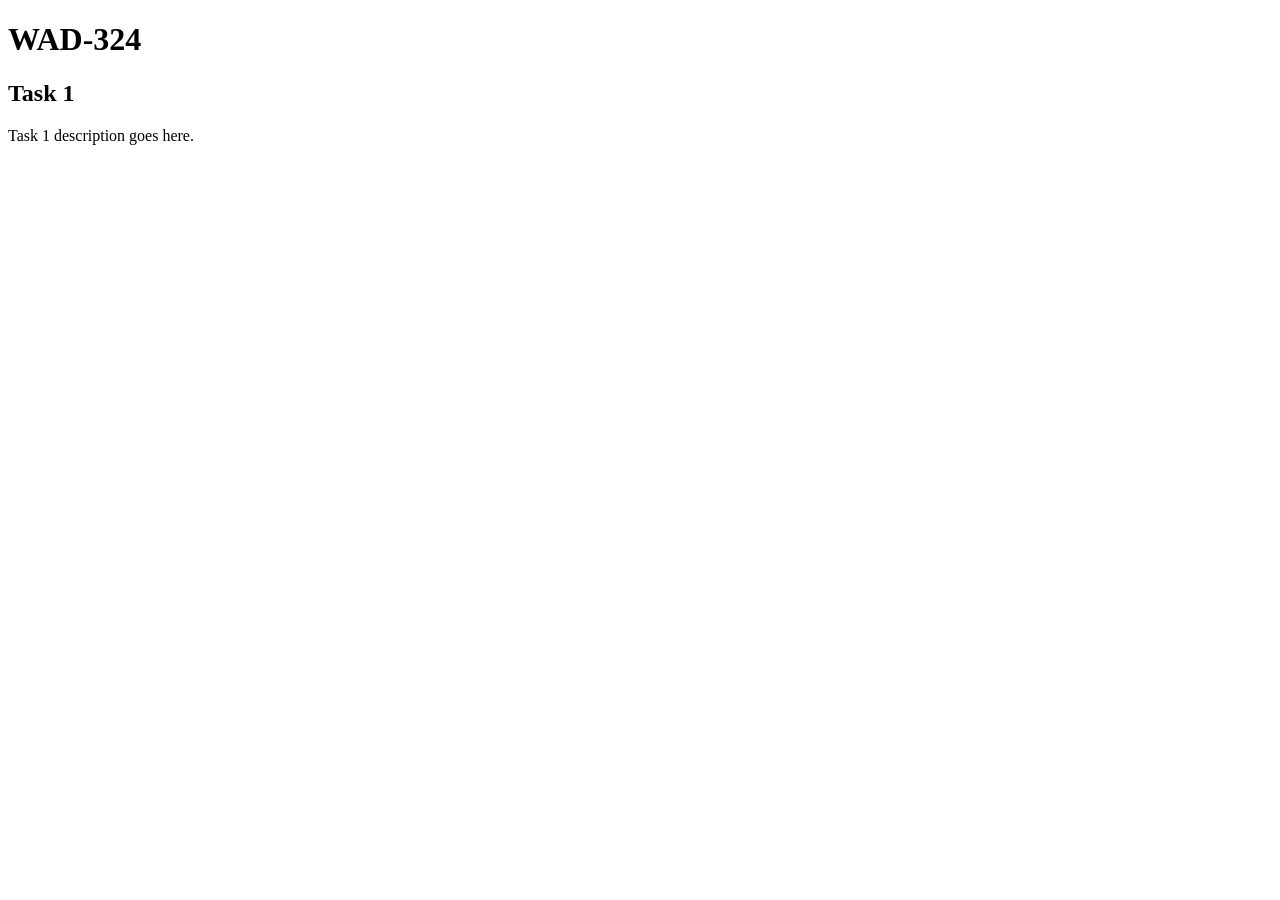
==== index.html @ d5411ccc "saved index.html" ====
<!DOCTYPE html>
<html lang="en">
<head>
    <meta charset="UTF-8">
    <meta name="viewport" content="width=device-width, initial-scale=1.0">
    <title>WAD-324</title>
</head>
<body>
    <h1>WAD-324</h1>
    <div>
        <div>
            <h2>Task 1</h2>
            <p>Task 1 description goes here.</p>
        </div>
    </div>

</body>
</html>
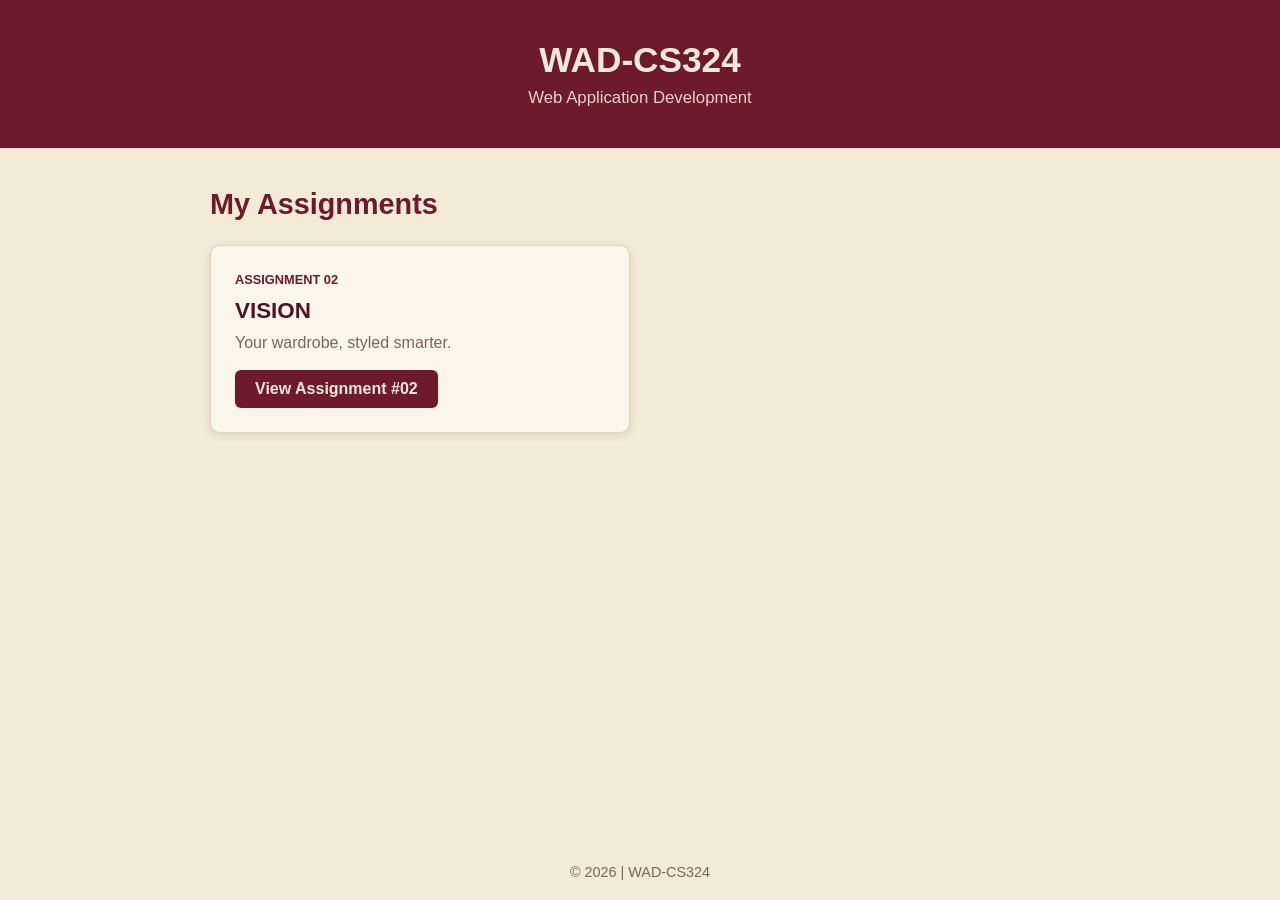
==== commit 80a1f3de: "added Assignment 2 and updated index.html" ====
--- a/index.html
+++ b/index.html
@@ -1,18 +1,90 @@
 <!DOCTYPE html>
 <html lang="en">
 <head>
-    <meta charset="UTF-8">
-    <meta name="viewport" content="width=device-width, initial-scale=1.0">
-    <title>WAD-324</title>
+  <meta charset="UTF-8">
+  <meta name="viewport" content="width=device-width, initial-scale=1">
+  <title>WAD-CS324 | My Assignments</title>
+  <style>
+    :root {
+      --maroon: #6d1a2b;
+      --maroon-dark: #4e1220;
+      --beige: #f3ead8;
+      --beige-card: #fbf6ea;
+      --text: #3b2a2a;
+      --muted: #7a6560;
+    }
+    * { box-sizing: border-box; margin: 0; padding: 0; }
+    body {
+      font-family: "Segoe UI", Arial, sans-serif;
+      background: var(--beige);
+      color: var(--text);
+      min-height: 100vh;
+      display: flex;
+      flex-direction: column;
+    }
+    header {
+      background: var(--maroon);
+      color: var(--beige);
+      text-align: center;
+      padding: 40px 20px;
+    }
+    header h1 { font-size: 2.2rem; margin-bottom: 8px; }
+    header p { font-size: 1.05rem; opacity: 0.9; }
+    main {
+      flex: 1;
+      width: 100%;
+      max-width: 900px;
+      margin: 0 auto;
+      padding: 40px 20px;
+    }
+    main h2 { color: var(--maroon); font-size: 1.8rem; margin-bottom: 24px; }
+    .card {
+      background: var(--beige-card);
+      border: 1px solid #e3d5b8;
+      border-radius: 10px;
+      padding: 24px;
+      max-width: 420px;
+      box-shadow: 0 2px 8px rgba(78, 18, 32, 0.12);
+    }
+    .tag { font-size: 0.8rem; font-weight: 600; color: var(--maroon); }
+    .card h3 { font-size: 1.4rem; margin: 10px 0; color: var(--maroon-dark); }
+    .card p { color: var(--muted); margin-bottom: 18px; }
+    .btn {
+      display: inline-block;
+      background: var(--maroon);
+      color: var(--beige);
+      text-decoration: none;
+      font-weight: 600;
+      padding: 10px 20px;
+      border-radius: 6px;
+      transition: background 0.2s;
+    }
+    .btn:hover, .btn:focus-visible { background: var(--maroon-dark); }
+    .btn:focus-visible { outline: 3px solid #c9a24b; outline-offset: 2px; }
+    footer {
+      text-align: center;
+      padding: 20px;
+      color: var(--muted);
+      font-size: 0.9rem;
+    }
+  </style>
 </head>
 <body>
-    <h1>WAD-324</h1>
-    <div>
-        <div>
-            <h2>Task 1</h2>
-            <p>Task 1 description goes here.</p>
-        </div>
+  <header>
+    <h1>WAD-CS324</h1>
+    <p>Web Application Development</p>
+  </header>
+
+  <main>
+    <h2>My Assignments</h2>
+    <div class="card">
+      <span class="tag">ASSIGNMENT 02</span>
+      <h3>VISION</h3>
+      <p>Your wardrobe, styled smarter.</p>
+      <a class="btn" href="Assignment2/index.html">View Assignment #02</a>
     </div>
+  </main>
 
+  <footer>&copy; 2026 | WAD-CS324</footer>
 </body>
 </html>
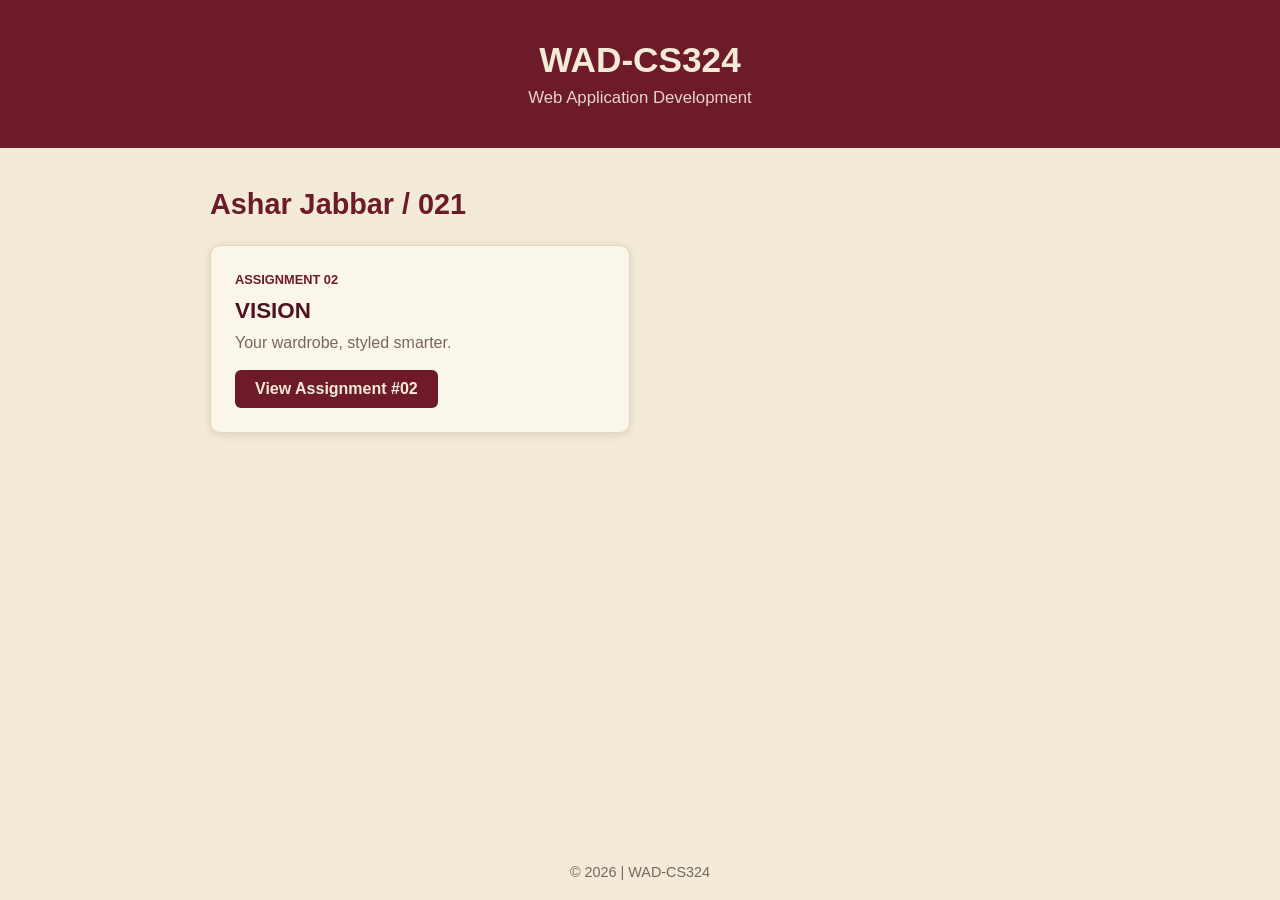
==== commit af653861: "updated index.html" ====
--- a/index.html
+++ b/index.html
@@ -76,7 +76,7 @@
   </header>
 
   <main>
-    <h2>My Assignments</h2>
+    <h2>Ashar Jabbar / 021</h2>
     <div class="card">
       <span class="tag">ASSIGNMENT 02</span>
       <h3>VISION</h3>
